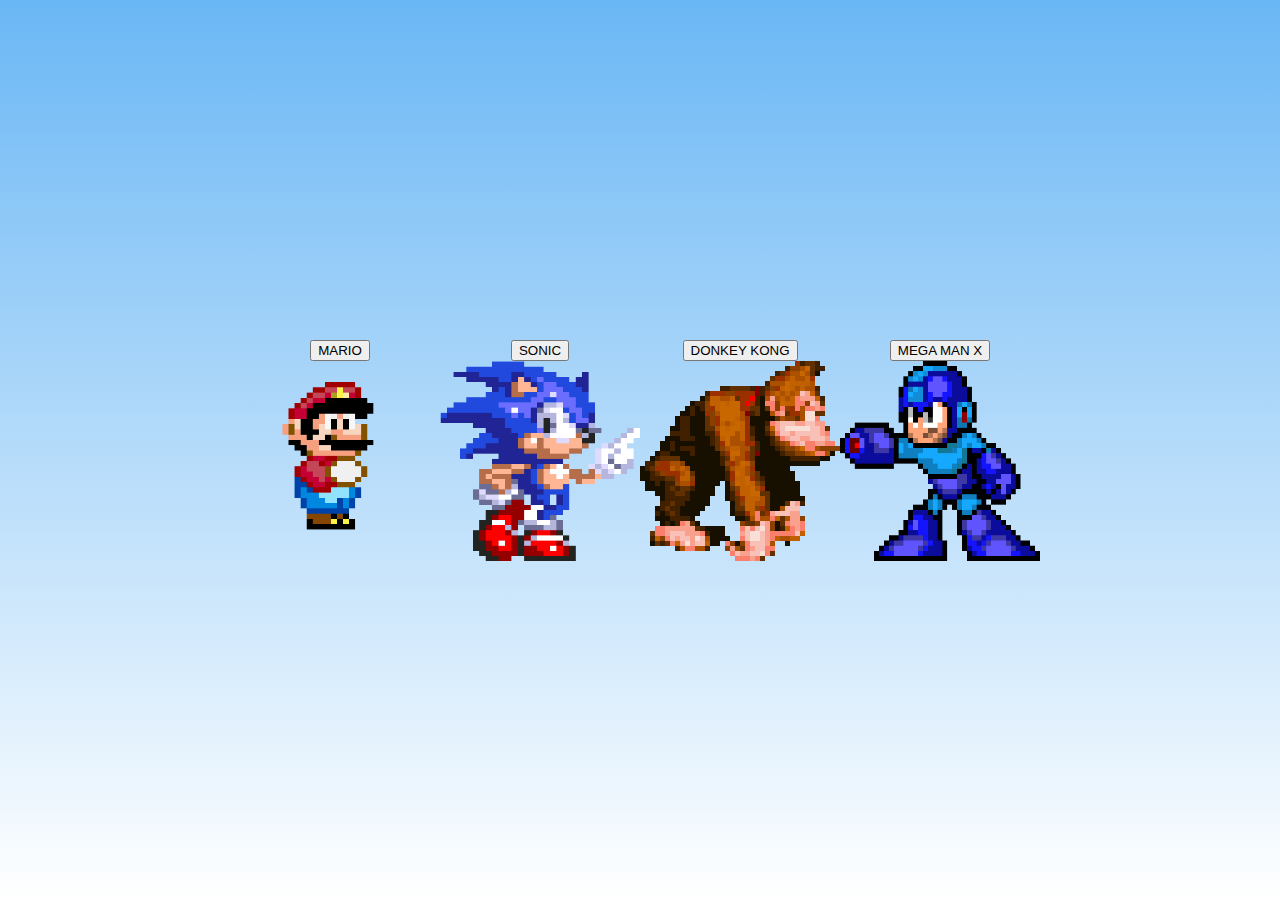
==== index.html @ 48b547eb "Add files via upload" ====
<!DOCTYPE html>
<html lang="pt-br">
<head>
    <meta charset="UTF-8">
    <meta name="viewport" content="width=device-width, initial-scale=1.0">
    <link rel="shortcut icon" href="./favicon/favicon.ico" type="image/x-icon">
    <link rel="stylesheet" href="./css/style.css">
    <title>Jogos 16 Bits</title>
</head>
<body>
  
    <div class="container">
        <button onclick="abrirPagina()">MARIO</button>
        <img src="./images/mario trabalho.png" alt="SUPER MARIO" width="200px" height="200px">
</div>
<div class="container">
        <button onclick="abrirPagina2()">SONIC</button>
        <img src="./images/sonic trabalho.png" alt="SONIC" width="200px" height="200px">
</div>
<div class="container">
        <button onclick="abrirPagina3()">DONKEY KONG</button>
        <img src="./images/pngwing.com.png" alt="DONKEY KONG" width="200px" height="200px">
</div>
<div class="container">
        <button onclick="abrirPagina4()">MEGA MAN X</button>
        <img src="./images/megaaman trabalho.png" alt="MEGA MAN X" width="200px" height="200px">
</div>
    <script src="./js/script.js"></script>
</body>
</html>
---- css/style.css ----
body, html {
    background: linear-gradient(to bottom, #6ab7f5, #fff);
    min-height: 100vh;
    height: 100%;
    margin: 0;
    display: flex;
    justify-content: center;
    align-items: center;
  }

  .container {
    display: flex;
    flex-direction: column;
    align-items: center;
  }

  .container > div {
    margin: 10px;
    text-align: center;
  }
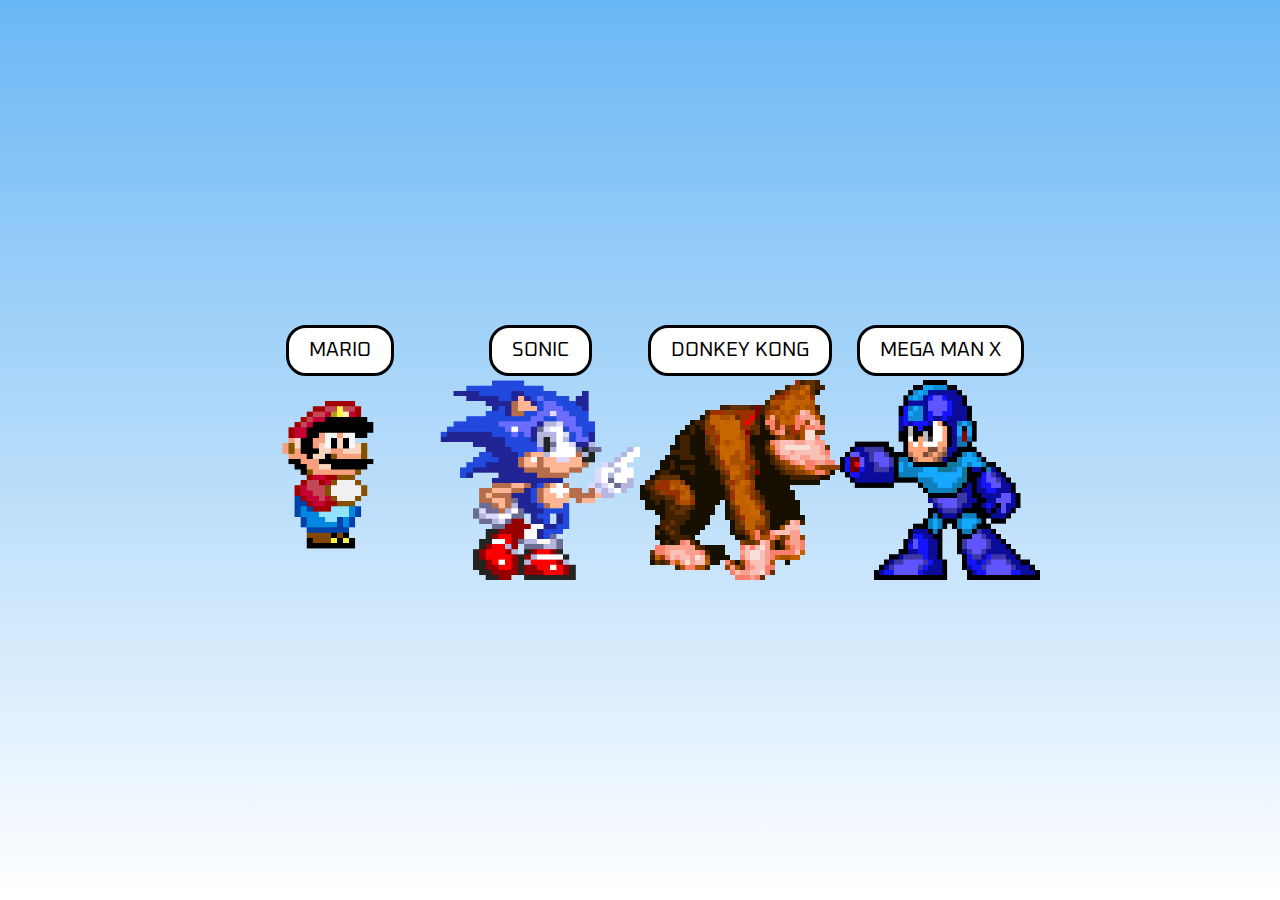
==== commit b4bfc6b0: "Add files via upload" ====
--- a/index.html
+++ b/index.html
@@ -10,19 +10,19 @@
 <body>
   
     <div class="container">
-        <button onclick="abrirPagina()">MARIO</button>
+        <button class="button" onclick="abrirPagina()">MARIO</button>
         <img src="./images/mario trabalho.png" alt="SUPER MARIO" width="200px" height="200px">
 </div>
 <div class="container">
-        <button onclick="abrirPagina2()">SONIC</button>
+        <button class="button" onclick="abrirPagina2()">SONIC</button>
         <img src="./images/sonic trabalho.png" alt="SONIC" width="200px" height="200px">
 </div>
 <div class="container">
-        <button onclick="abrirPagina3()">DONKEY KONG</button>
+        <button class="button" onclick="abrirPagina3()">DONKEY KONG</button>
         <img src="./images/pngwing.com.png" alt="DONKEY KONG" width="200px" height="200px">
 </div>
 <div class="container">
-        <button onclick="abrirPagina4()">MEGA MAN X</button>
+        <button class="button" onclick="abrirPagina4()">MEGA MAN X</button>
         <img src="./images/megaaman trabalho.png" alt="MEGA MAN X" width="200px" height="200px">
 </div>
     <script src="./js/script.js"></script>
--- a/css/style.css
+++ b/css/style.css
@@ -1,3 +1,11 @@
+@import url("https://fonts.googleapis.com/css2?family=Oxanium:wght@300;400;500;600;700;800&display=swap");
+
+* {
+    margin: 0;
+    padding: 0;
+    box-sizing: border-box;
+    font-family: "Oxanium", cursive;
+}
 body, html {
     background: linear-gradient(to bottom, #6ab7f5, #fff);
     min-height: 100vh;
@@ -17,4 +25,23 @@
   .container > div {
     margin: 10px;
     text-align: center;
+  }
+  .button {
+    background-color: #ffffff; 
+    border: solid 3px black;
+    color: rgb(0, 0, 0); 
+    padding: 10px 20px;
+    text-align: center; 
+    text-decoration: none; 
+    display: inline-block;
+    font-size: 20px;
+    margin: 4px 2px;
+    cursor: pointer;
+    border-radius: 20px;
+  }
+  
+  .button:hover {
+    background-color: #3b5181;
+    color: white;
+    transform: scale(1.2); 
   }